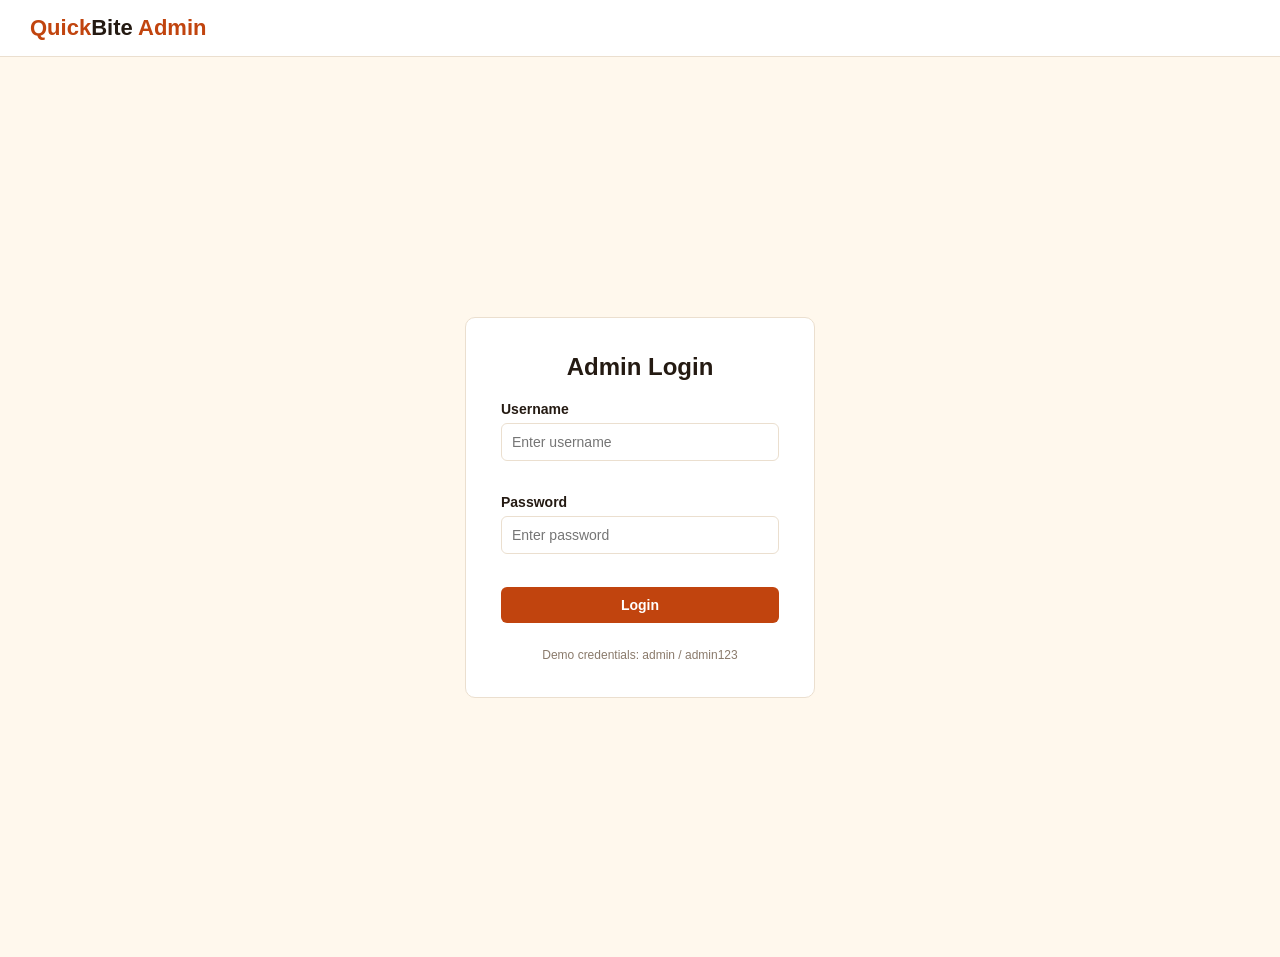
==== AdminSide/admin-login.html @ 20839712 "first commit" ====
<!DOCTYPE html>
<html lang="en">
<head>
<meta charset="UTF-8">
<meta name="viewport" content="width=device-width, initial-scale=1.0">
<title>QuickBite Admin - Login</title>
<link rel="stylesheet" href="style.css">
</head>
<body>

<header>
  <div class="logo">Quick<span>Bite</span> Admin</div>
</header>

<div class="admin-login-wrap">
  <div class="login-card">
    <h2>Admin Login</h2>
    <form class="form-box" id="adminLoginForm" novalidate>
      <div class="form-group">
        <label for="username">Username</label>
        <input type="text" id="username" placeholder="Enter username">
        <span class="error" id="usernameError"></span>
      </div>
      <div class="form-group">
        <label for="password">Password</label>
        <input type="password" id="password" placeholder="Enter password">
        <span class="error" id="passwordError"></span>
      </div>
      <button type="submit" class="btn">Login</button>
    </form>
    <p class="demo-note">Demo credentials: admin / admin123</p>
  </div>
</div>

<script src="../data.js"></script>
<script src="admin.js"></script>
</body>
</html>
---- AdminSide/style.css ----
/* ===== QuickBite - Admin Side Stylesheet ===== */
* {
  margin: 0;
  padding: 0;
  box-sizing: border-box;
}

body {
  font-family: Arial, Helvetica, sans-serif;
  background-color: #FFF8ED;
  color: #241A12;
}

a {
  text-decoration: none;
  color: inherit;
}

/* ---- Top Header ---- */
header {
  background-color: #ffffff;
  border-bottom: 1px solid #EBDFCF;
  padding: 15px 30px;
}

.logo {
  font-size: 22px;
  font-weight: bold;
  color: #C1440E;
}

.logo span {
  color: #241A12;
}

/* ---- Layout: Sidebar + Main ---- */
.admin-wrap {
  display: flex;
  min-height: 100vh;
}

.sidebar {
  width: 220px;
  background-color: #241A12;
  padding: 20px 0;
  flex-shrink: 0;
}

.sidebar a {
  display: block;
  padding: 12px 25px;
  color: #C9BBA8;
  font-size: 14px;
  font-weight: bold;
}

.sidebar a:hover,
.sidebar a.active {
  background-color: rgba(227,160,8,0.15);
  color: #E3A008;
  border-left: 3px solid #E3A008;
}

.main-content {
  flex: 1;
  padding: 30px 35px;
}

.main-content h2 {
  font-size: 26px;
  margin-bottom: 20px;
}

/* ---- Stat Cards ---- */
.stat-cards {
  display: flex;
  gap: 16px;
  flex-wrap: wrap;
  margin-bottom: 30px;
}

.stat-card {
  background-color: #ffffff;
  border: 1px solid #EBDFCF;
  border-radius: 10px;
  padding: 18px 22px;
  flex: 1;
  min-width: 160px;
}

.stat-card .num {
  font-size: 26px;
  font-weight: bold;
  color: #C1440E;
}

.stat-card .label {
  font-size: 12px;
  color: #8A7A6B;
  text-transform: uppercase;
}

/* ---- Table ---- */
table {
  width: 100%;
  border-collapse: collapse;
  background-color: #ffffff;
  border: 1px solid #EBDFCF;
  border-radius: 8px;
  overflow: hidden;
}

table th, table td {
  padding: 12px 14px;
  border-bottom: 1px solid #EBDFCF;
  text-align: left;
  font-size: 14px;
}

table th {
  background-color: #FBF3E7;
  text-transform: uppercase;
  font-size: 12px;
  color: #8A7A6B;
}

/* ---- Buttons ---- */
.btn {
  display: inline-block;
  background-color: #C1440E;
  color: #ffffff;
  border: none;
  padding: 10px 20px;
  font-size: 14px;
  font-weight: bold;
  border-radius: 6px;
  cursor: pointer;
}

.btn:hover {
  opacity: 0.9;
}

/* ---- Forms ---- */
.form-box {
  max-width: 400px;
  display: flex;
  flex-direction: column;
  gap: 15px;
  margin-bottom: 25px;
}

.form-group label {
  display: block;
  font-weight: bold;
  margin-bottom: 6px;
  font-size: 14px;
}

.form-group input,
.form-group select {
  width: 100%;
  padding: 10px;
  border: 1px solid #EBDFCF;
  border-radius: 6px;
  font-size: 14px;
  font-family: inherit;
}

/* ---- Admin Login Page ---- */
.admin-login-wrap {
  display: flex;
  align-items: center;
  justify-content: center;
  min-height: 100vh;
}

.login-card {
  background-color: #ffffff;
  border: 1px solid #EBDFCF;
  border-radius: 10px;
  padding: 35px;
  width: 100%;
  max-width: 350px;
}

.login-card h2 {
  margin-bottom: 20px;
  text-align: center;
}

.demo-note {
  font-size: 12px;
  color: #8A7A6B;
  text-align: center;
  margin-top: 12px;
}

/* ---- Extra pieces for the working admin panel ---- */
.btn-small {
  padding: 7px 14px;
  font-size: 13px;
}

.btn-grey {
  background-color: #8A7A6B;
}

.link-btn {
  background: none;
  border: none;
  color: #C1440E;
  font-weight: bold;
  cursor: pointer;
  font-size: 14px;
}

.error {
  display: block;
  color: #C1440E;
  font-size: 12px;
  margin-top: 4px;
  min-height: 14px;
}

.form-group input.invalid {
  border-color: #C1440E;
  background-color: #FFF3EE;
}

.muted {
  color: #8A7A6B;
  font-size: 12px;
}

.toolbar {
  display: flex;
  gap: 12px;
  align-items: center;
  flex-wrap: wrap;
  margin-bottom: 20px;
}

.toolbar input {
  padding: 10px;
  border: 1px solid #EBDFCF;
  border-radius: 6px;
  font-size: 14px;
}

.toolbar label {
  font-weight: bold;
  font-size: 14px;
}

.search-input {
  width: 100%;
  max-width: 400px;
  padding: 10px;
  border: 1px solid #EBDFCF;
  border-radius: 6px;
  font-size: 14px;
  margin-bottom: 20px;
}

table select {
  padding: 6px;
  border: 1px solid #EBDFCF;
  border-radius: 6px;
  font-size: 13px;
}

.status {
  display: inline-block;
  padding: 4px 12px;
  border-radius: 20px;
  font-size: 12px;
  font-weight: bold;
  background-color: #FCEBD5;
  color: #B36B00;
}

.status-Preparing { background-color: #FDE8DC; color: #C1440E; }
.status-OutforDelivery { background-color: #E4EFFF; color: #2255BB; }
.status-Delivered { background-color: #E4F1DE; color: #4B6B3A; }

/* ---- Responsive ---- */
@media (max-width: 768px) {
  .admin-wrap {
    flex-direction: column;
  }
  .sidebar {
    width: 100%;
    display: flex;
    overflow-x: auto;
    padding: 10px;
  }
  .sidebar a {
    white-space: nowrap;
    padding: 10px 16px;
    border-left: none;
    border-bottom: 3px solid transparent;
  }
  .sidebar a.active {
    border-left: none;
    border-bottom: 3px solid #E3A008;
  }
  .main-content {
    padding: 20px;
  }
  .stat-cards {
    flex-direction: column;
  }
  table {
    display: block;
    overflow-x: auto;
    white-space: nowrap;
  }
}
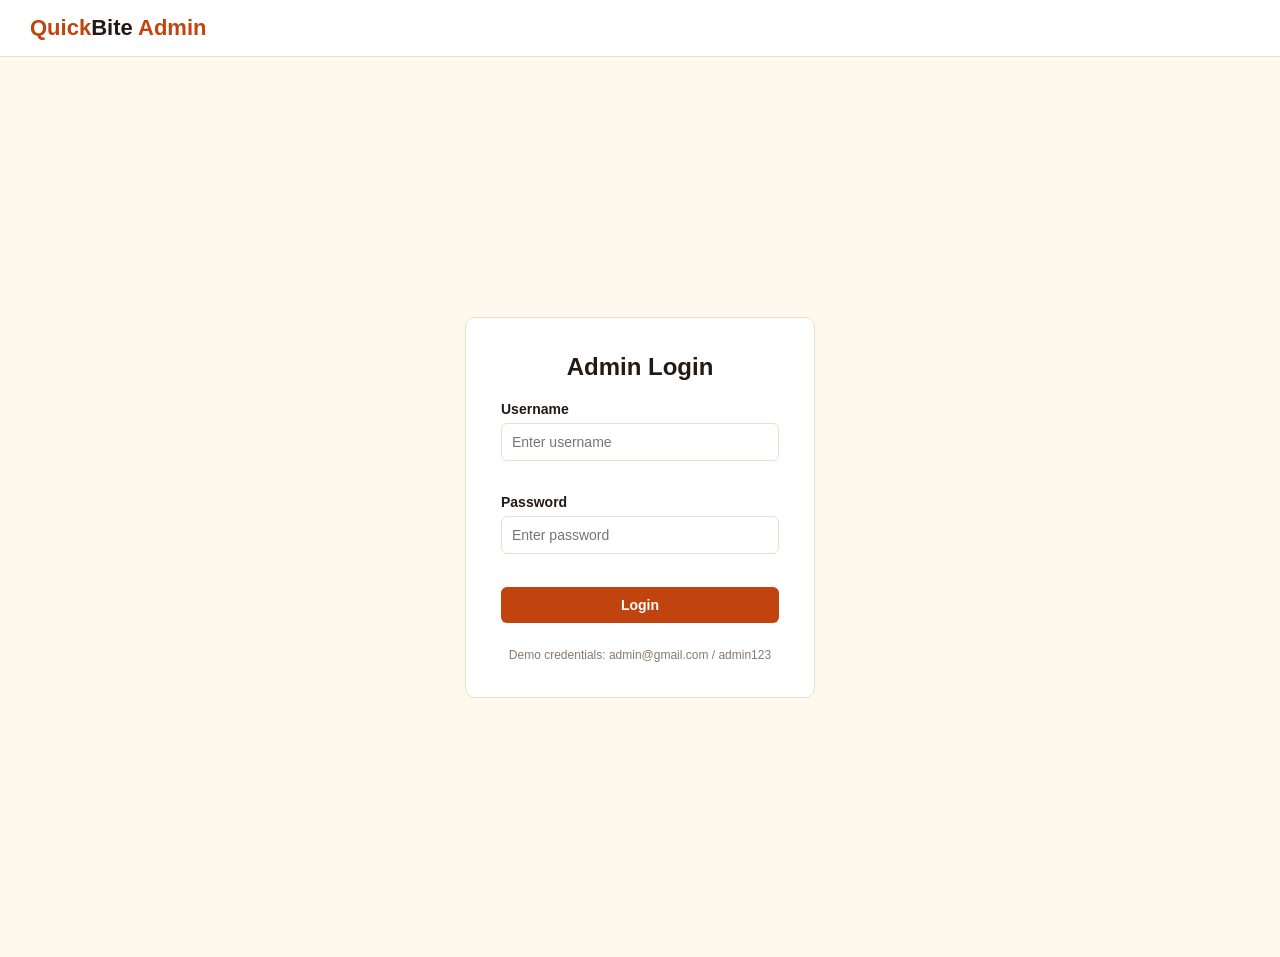
==== commit bdaa1d69: "Update admin-login.html" ====
--- a/AdminSide/admin-login.html
+++ b/AdminSide/admin-login.html
@@ -28,7 +28,7 @@
       </div>
       <button type="submit" class="btn">Login</button>
     </form>
-    <p class="demo-note">Demo credentials: admin / admin123</p>
+    <p class="demo-note">Demo credentials: admin@gmail.com / admin123</p>
   </div>
 </div>
 
